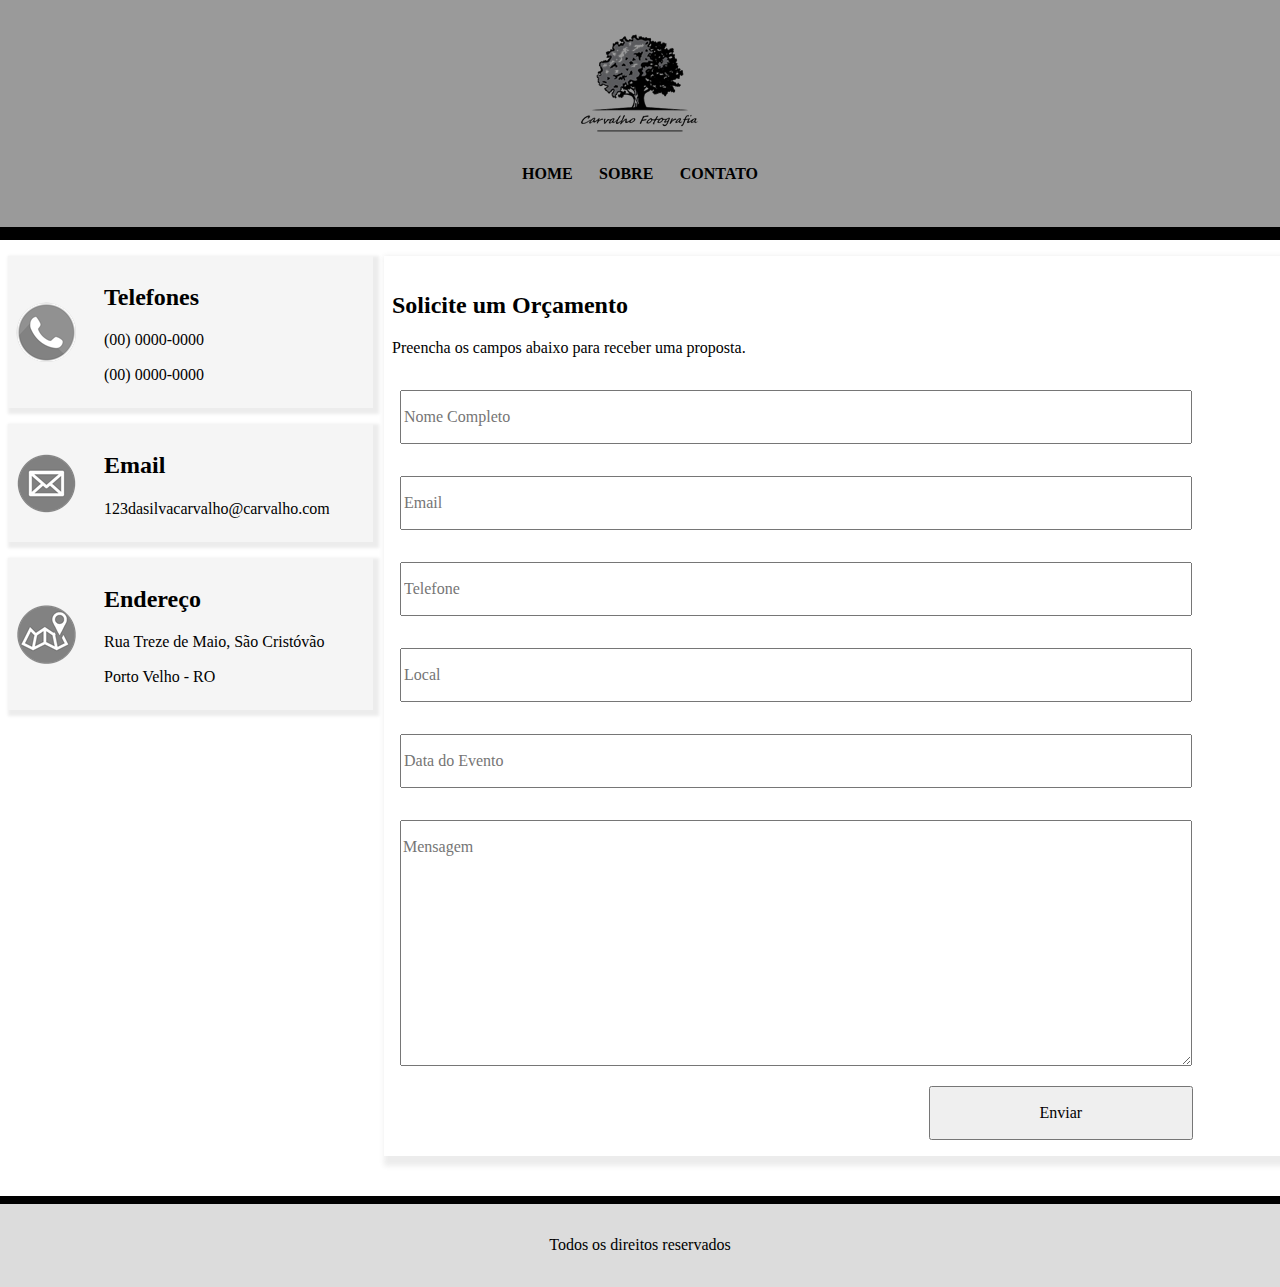
==== contato.html @ c98a352d "First Commit" ====
<!DOCTYPE html>
<html lang="pt-br">
	<head>
		<meta charset="utf-8">
		<meta name="viewport" content="width=device-width, initial-scale=1.0">
		<link rel="stylesheet" type="text/css" href="css/normalize.css">
		<link rel="stylesheet" type="text/css" href="css/style.css">
		<title>Carvalho Fotos</title>
	</head>
	<body>
		<header><!-- inicio cabecalho -->
			<div class="container">
				<div id="logo">
					<img src="img/logo.png">
				</div>
				<nav> <!-- menu superior -->
					<a href="index.html">Home</a>
					<a href="sobre.html">Sobre</a>
					<a href="contato.html">Contato</a>
				</nav> <!-- fim menu superior -->
			</div>
		</header><!-- fim cabecalho -->

		<div id="fundo"></div>

		<section id="contato"><!-- inicio contato -->
			<section id="contatos"> <!--inicio formas de contato-->

				<section class="contact-box" id="whatsapp">
						<h2>Telefones</h2>
						<p>(00) 0000-0000</p>
						<p>(00) 0000-0000</p>
				</section>

				<section class="contact-box" id="email">
					<h2>Email</h2>
					<p>123dasilvacarvalho@carvalho.com</p>
				</section>

				<section class="contact-box" id="mapa">
					<h2>Endereço</h2>
					<p>Rua Treze de Maio, São Cristóvão</p>
					<p>Porto Velho - RO</p>
				</section>

			</section><!--fim formas de contato-->

			<section id="proposta"><!--inicio formulario de proposta-->
				
				<form>
					<h2>Solicite um Orçamento</h2>
					<p>Preencha os campos abaixo para receber uma proposta.</p>
					<input type="text" name="nome" placeholder="Nome Completo">
					<input type="email" name="email" placeholder="Email">
					<input type="text" name="telefone" placeholder="Telefone">
					<input type="text" name="local" placeholder="Local">
					<input type="text" onfocus="(this.type='date')" onblur="(this.type='text')" placeholder="Data do Evento">
					<textarea rows="5" name="mensagem" placeholder="Mensagem"></textarea>
					<input type="submit" name="enviar" value="Enviar">
				</form>
				
			</section><!--fim formulario de proposta-->
		</section><!-- fim contato -->
		
		<footer> <!-- inicio rodape -->
			<div class="container">
				Todos os direitos reservados
			</div>
		</footer><!-- fim conteudos -->
		
	</body>
</html>
---- css/style.css ----
*{
	box-sizing: border-box;
}

html{

}

body{
	margin: 0;
	padding: 0;
	background: #000;
}

.container{
	width: 70%;
	margin: 0 auto;
	display: flex;
	justify-content: center;
	align-items: center;
	flex-wrap: wrap;
}
/*---cabecalho------------------*/
header{
	background: #DCDCDC;
	position: fixed;
	width: 100%;
	padding: 2em;
	opacity: 0.7;
}

#logo{
	display: flex;
	justify-content: center;
	align-items: center;
	font-size: 2em;
	width: 100%;
}

nav{
	text-align: center;
	width: 100%;
	margin-top: 0.7em;
}

nav a{
	display: inline-block;
	text-decoration: none;
	text-transform: uppercase;
	padding: 0.7em;
	margin-top: 0.5em;
	font-weight: 700;
	color: #000;
}

nav a:hover{
	border-bottom: 1px solid;
}

#fundo{
	height: 15em;
}

/*---conteudos-----------------*/

#fotos{
	display: flex;
	flex-wrap: wrap;
	padding: 0 0.25em;
}

.coluna{
	flex: 25%;
	display: flex;
	flex-direction: column;
	max-width: 25%;
	padding: 0 0.25em;
}

.coluna img{
	margin-top: 0.5em;
	width: 100%;
}

.coluna img:last-child{
	flex-grow: 1;
}

/*---rodapé-------------------*/

footer{
	background: #DCDCDC;
	padding: 2em;
	margin-top: 0.5em;
	text-align: center;
}	

/*-------------------Pagina sobre-------------------*/

#sobre{
	line-height: 1.5em;
	font-size: 1.3em;
	text-align: center;
	background: #f1f1f1;
	min-height: 365px;
	padding: 0.5em 0;
}

#sobre h2{
	margin: 0;
}

#sobre a{
	display: inline-block;
	text-decoration: none;
	color: #000;
	font-weight: 700;
	border-top: 1px solid;
	border-bottom: 1px solid;
	padding: 0.3em;
	margin: 0.3em 0 1em 0;
}

#sobre a:hover{
	color: #ddd;
}

/*-------------------Pagina Contato-------------------*/


/*-----------Contatos-----------*/
#contato{
	display: flex;
	flex-wrap: wrap;
	justify-content: center;
	width: 100%;
	background: white;
	padding: 0.5em 0;
	overflow-x: hidden
}

#contatos{
	width: 30%;
}

.contact-box{
	min-height: 5em;
	width: 95%;
	margin: 0.5em 0.5em 1em 0.5em;
	padding: 0.5em 0.5em 0.5em 6em;
  	box-shadow: 3px 3px 3px 3px rgba(68, 68, 68, 0.1);
}

#whatsapp{
	background: #F5F5F5 url(../img/wpp.png) no-repeat left 0.5em center;
}

#email{
	background: #F5F5F5 url(../img/mail.png) no-repeat left 0.5em center;
}

#mapa{
	background: #F5F5F5 url(../img/map.png) no-repeat left 0.5em center;
}

#proposta{
	margin-top: 0.5em;
	width: 70%;
  	box-shadow: 5px 5px 5px 5px  rgba(68, 68, 68, 0.1);
  	margin-bottom: 2em;
}

/*-----------Formulario Orçamento-----------*/

form{
	padding: 1em 0.5em;
}

#proposta input{
	width: 49%;
	line-height: 3em;
	margin: 1em 0;
}

#proposta textarea{
	width: 98%;
	line-height: 3em;
	margin: 1em 0;
}

#proposta input[type="submit"]{
	width: 30%;
	margin:0 61%;
}

/*-----------Responsividade-----------*/

@media (max-width: 800px){
	.coluna{
		flex: 50%;
		max-width: 50%;
	}
}

@media (max-width: 600px){
	.coluna{
		flex: 100%;
		max-width: 100%;
	}
}

@media (max-width: 433px){
	#fundo {
		height: 18em;
	}
}

@media (max-width: 283px){
	#fundo {
		height: 21em;
	}
}

@media only screen and (max-width: 600px){

	#contatos, #proposta{
		width: 100%; 
	}

	#proposta{
		text-align: center;
	}

	#proposta input, #proposta textarea{
		width: 90%;
		line-height: 3em;
		margin: 1em 0.5em;
	}

	#proposta input[type="submit"]{
	width: 30%;
	margin:0 65%;
	}

	.contact-box{
		min-height: 5em;
		width: 95%;
		margin: 1.5em 0.2em 1em 0.3em;
		padding: 0.5em ;
		text-align: center;
}

	#whatsapp{
		background: #F5F5F5;
	}

	#email{
		background: #F5F5F5;
	}

	#mapa{
		background: #F5F5F5;
	}
}

@media only screen and (min-width: 600px) {
 	#contatos, #proposta{
		width: 80%;
	}

	#proposta input, #proposta textarea{
		width: 90%;
		line-height: 3em;
		margin: 1em 0.5em;
	}
}

@media only screen and (min-width: 768px) {
 	#contatos, #proposta{
		width: 60%;
} 

@media only screen and (min-width: 1200px) {
  	#contatos{
		width: 30%;
	}

	#proposta{
		width: 70%
	}
}
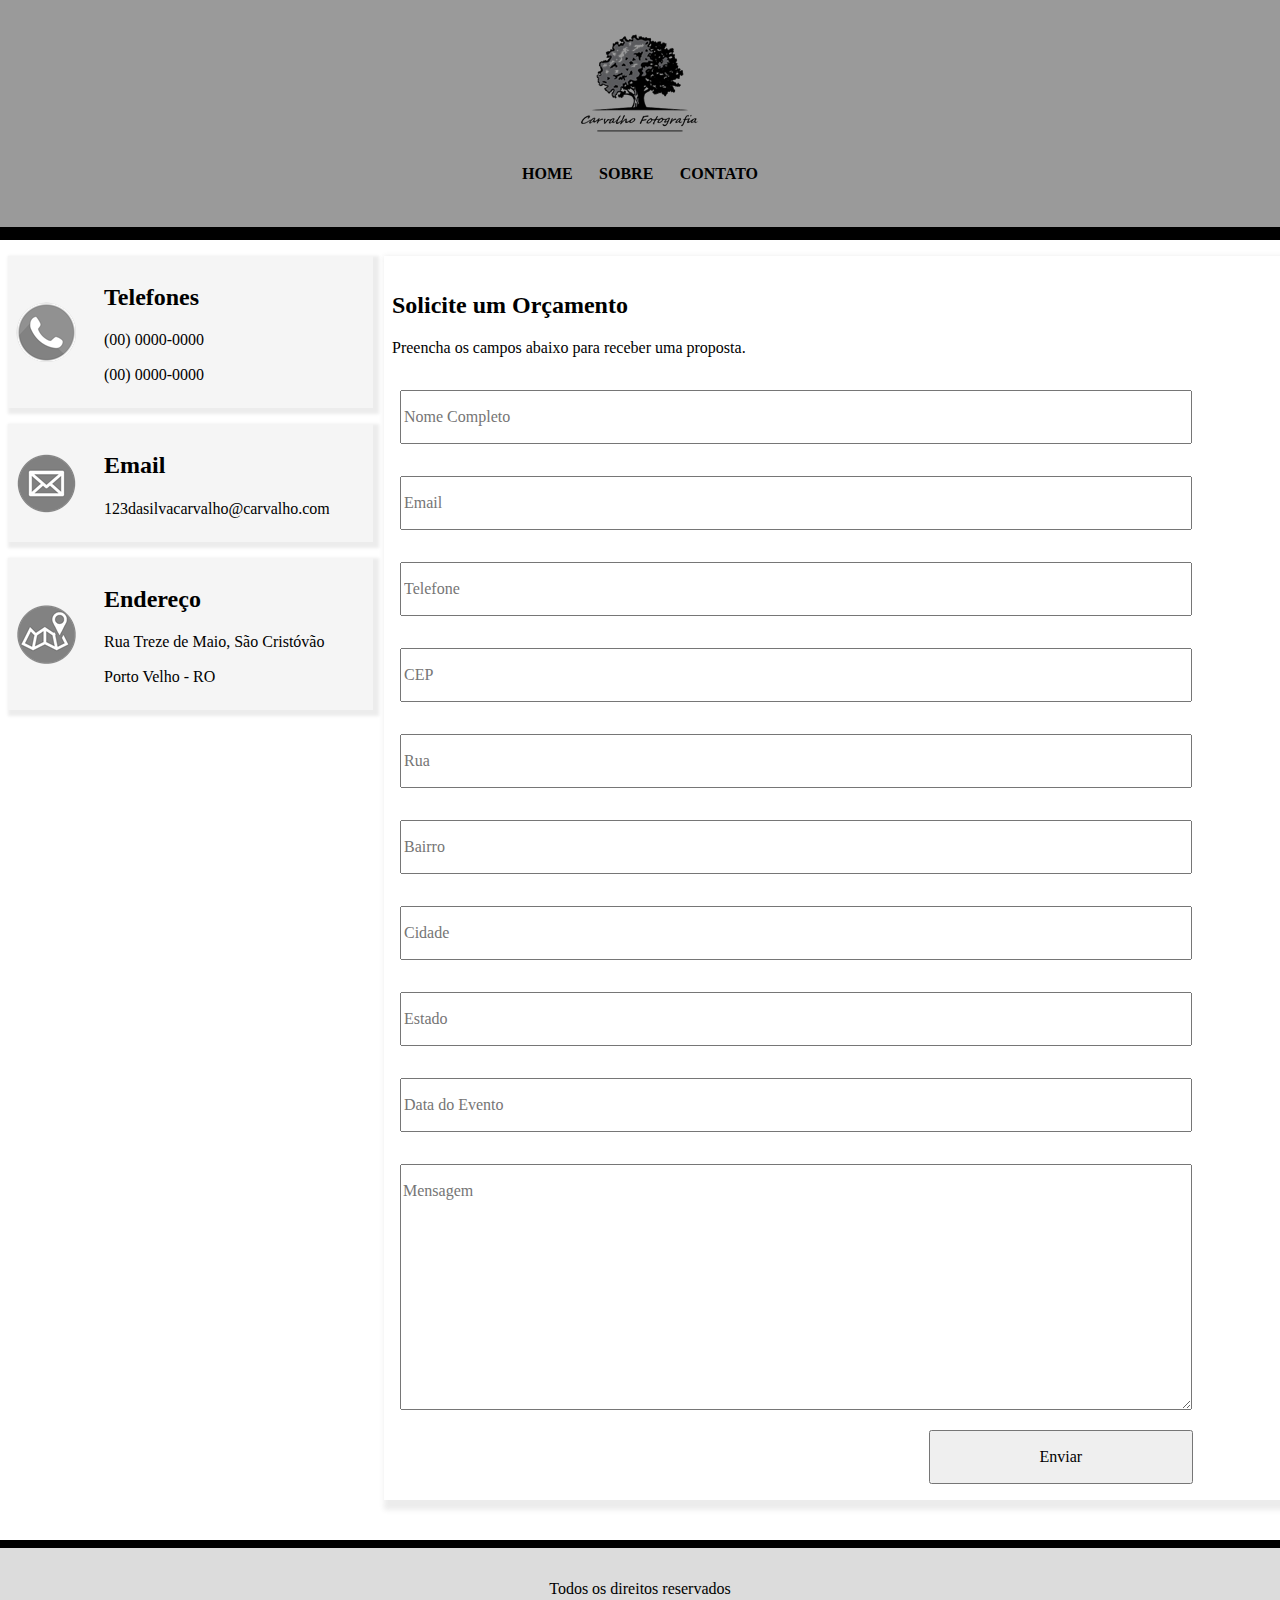
==== commit 68cd7b8d: "validações adicionadas" ====
--- a/contato.html
+++ b/contato.html
@@ -50,13 +50,17 @@
 				<form>
 					<h2>Solicite um Orçamento</h2>
 					<p>Preencha os campos abaixo para receber uma proposta.</p>
-					<input type="text" name="nome" placeholder="Nome Completo">
-					<input type="email" name="email" placeholder="Email">
-					<input type="text" name="telefone" placeholder="Telefone">
-					<input type="text" name="local" placeholder="Local">
-					<input type="text" onfocus="(this.type='date')" onblur="(this.type='text')" placeholder="Data do Evento">
-					<textarea rows="5" name="mensagem" placeholder="Mensagem"></textarea>
-					<input type="submit" name="enviar" value="Enviar">
+					<input type="text" name="Nome" placeholder="Nome Completo" title="Seu Nome Completo">
+					<input type="text" name="Email" placeholder="Email">
+					<input type="text" name="Telefone" placeholder="Telefone">
+					<input type="text" name="Cep" placeholder="CEP" onblur="buscaCep(this.value)">
+					<input type="text" name="Rua" placeholder="Rua">
+					<input type="text" name="Bairro" placeholder="Bairro">
+					<input type="text" name="Cidade" placeholder="Cidade">
+					<input type="text" name="Estado" placeholder="Estado">
+					<input type="text" name="Data" onfocus="(this.type='date')" onblur="(this.type='text')" placeholder="Data do Evento">
+					<textarea rows="5" name="Mensagem" placeholder="Mensagem"></textarea>
+					<input type="submit" name="Enviar" value="Enviar">
 				</form>
 				
 			</section><!--fim formulario de proposta-->
@@ -67,6 +71,6 @@
 				Todos os direitos reservados
 			</div>
 		</footer><!-- fim conteudos -->
-		
+		<script type="text/javascript" src="index.js"></script>
 	</body>
 </html>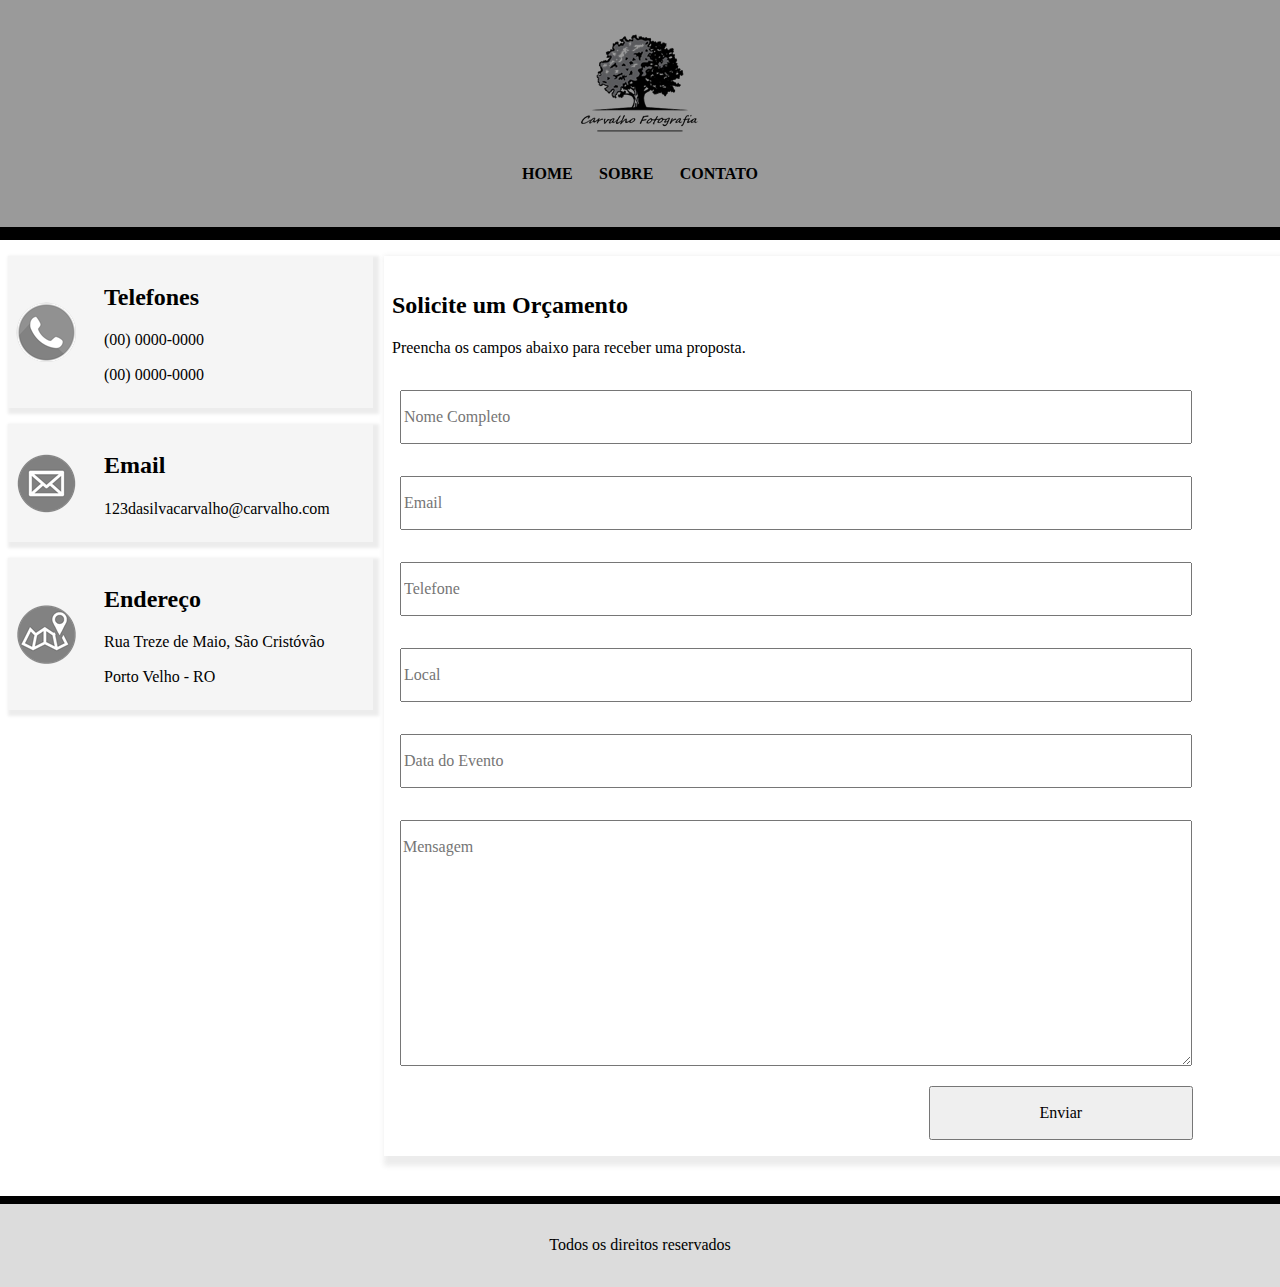
==== commit 544d4f64: "Revert "validações adicionadas"" ====
--- a/contato.html
+++ b/contato.html
@@ -50,17 +50,13 @@
 				<form>
 					<h2>Solicite um Orçamento</h2>
 					<p>Preencha os campos abaixo para receber uma proposta.</p>
-					<input type="text" name="Nome" placeholder="Nome Completo" title="Seu Nome Completo">
-					<input type="text" name="Email" placeholder="Email">
-					<input type="text" name="Telefone" placeholder="Telefone">
-					<input type="text" name="Cep" placeholder="CEP" onblur="buscaCep(this.value)">
-					<input type="text" name="Rua" placeholder="Rua">
-					<input type="text" name="Bairro" placeholder="Bairro">
-					<input type="text" name="Cidade" placeholder="Cidade">
-					<input type="text" name="Estado" placeholder="Estado">
-					<input type="text" name="Data" onfocus="(this.type='date')" onblur="(this.type='text')" placeholder="Data do Evento">
-					<textarea rows="5" name="Mensagem" placeholder="Mensagem"></textarea>
-					<input type="submit" name="Enviar" value="Enviar">
+					<input type="text" name="nome" placeholder="Nome Completo">
+					<input type="email" name="email" placeholder="Email">
+					<input type="text" name="telefone" placeholder="Telefone">
+					<input type="text" name="local" placeholder="Local">
+					<input type="text" onfocus="(this.type='date')" onblur="(this.type='text')" placeholder="Data do Evento">
+					<textarea rows="5" name="mensagem" placeholder="Mensagem"></textarea>
+					<input type="submit" name="enviar" value="Enviar">
 				</form>
 				
 			</section><!--fim formulario de proposta-->
@@ -71,6 +67,6 @@
 				Todos os direitos reservados
 			</div>
 		</footer><!-- fim conteudos -->
-		<script type="text/javascript" src="index.js"></script>
+		
 	</body>
 </html>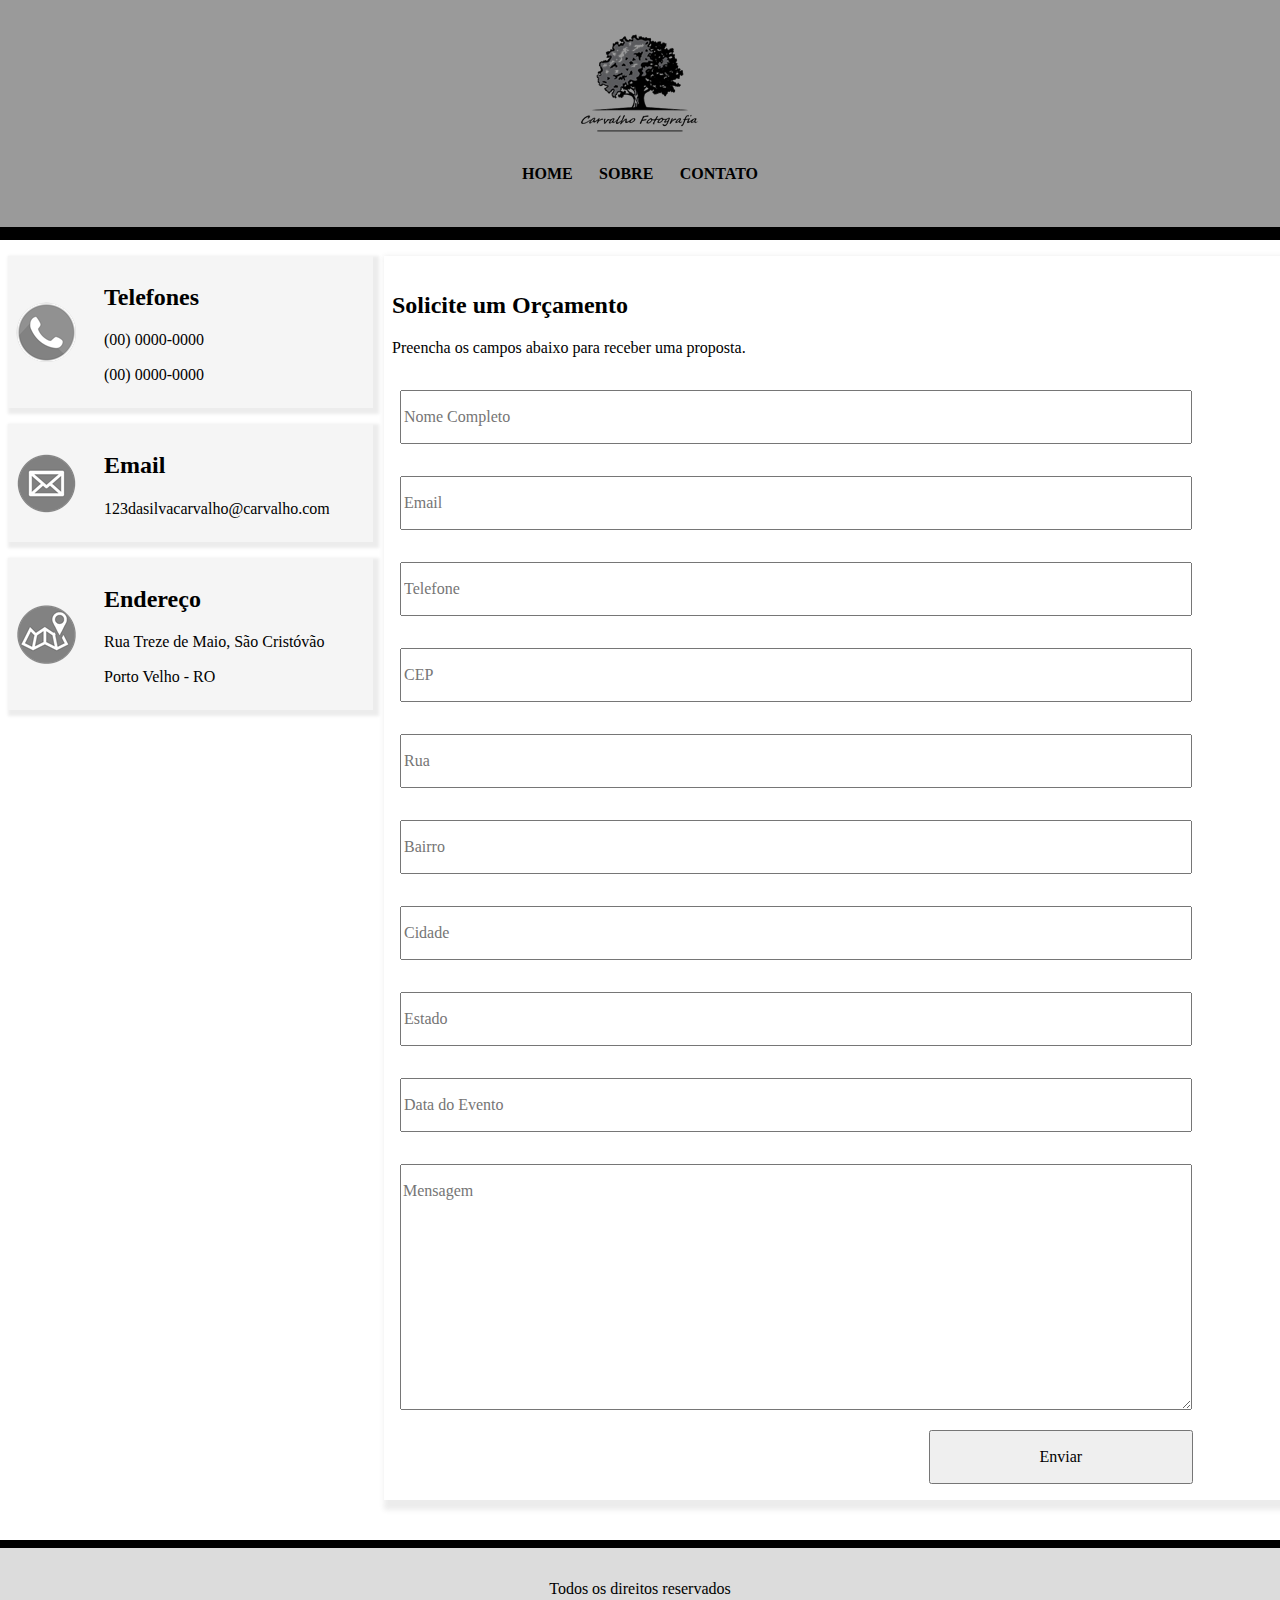
==== commit 0dfe7091: "atualizar index" ====
--- a/contato.html
+++ b/contato.html
@@ -50,13 +50,17 @@
 				<form>
 					<h2>Solicite um Orçamento</h2>
 					<p>Preencha os campos abaixo para receber uma proposta.</p>
-					<input type="text" name="nome" placeholder="Nome Completo">
-					<input type="email" name="email" placeholder="Email">
-					<input type="text" name="telefone" placeholder="Telefone">
-					<input type="text" name="local" placeholder="Local">
-					<input type="text" onfocus="(this.type='date')" onblur="(this.type='text')" placeholder="Data do Evento">
-					<textarea rows="5" name="mensagem" placeholder="Mensagem"></textarea>
-					<input type="submit" name="enviar" value="Enviar">
+					<input type="text" name="Nome" placeholder="Nome Completo" title="Seu Nome Completo">
+					<input type="text" name="Email" placeholder="Email">
+					<input type="text" name="Telefone" placeholder="Telefone">
+					<input type="text" name="Cep" placeholder="CEP" onblur="buscaCep(this.value)">
+					<input type="text" name="Rua" placeholder="Rua">
+					<input type="text" name="Bairro" placeholder="Bairro">
+					<input type="text" name="Cidade" placeholder="Cidade">
+					<input type="text" name="Estado" placeholder="Estado">
+					<input type="text" name="Data" onfocus="(this.type='date')" onblur="(this.type='text')" placeholder="Data do Evento">
+					<textarea rows="5" name="Mensagem" placeholder="Mensagem"></textarea>
+					<input type="submit" name="Enviar" value="Enviar">
 				</form>
 				
 			</section><!--fim formulario de proposta-->
@@ -67,6 +71,6 @@
 				Todos os direitos reservados
 			</div>
 		</footer><!-- fim conteudos -->
-		
+		<script type="text/javascript" src="index.js"></script>
 	</body>
 </html>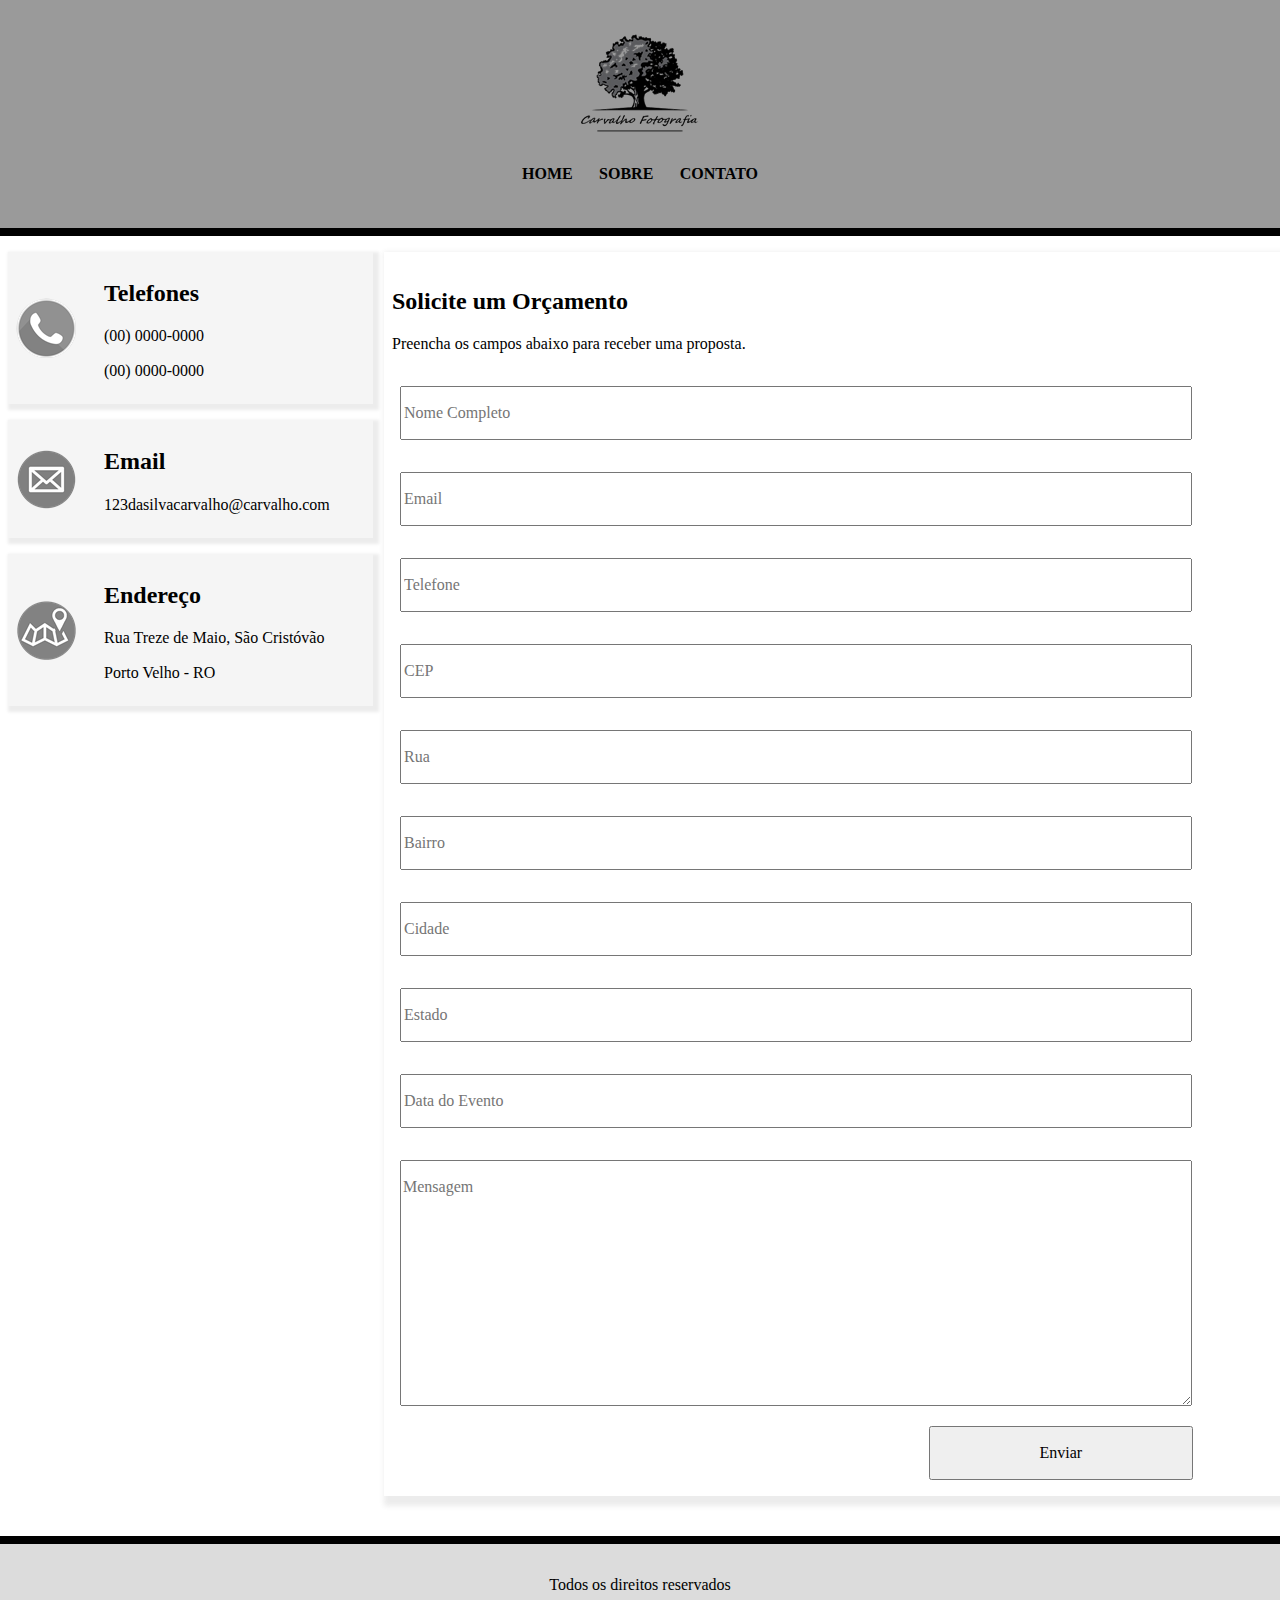
==== commit b2bc297e: "correção do header" ====
--- a/contato.html
+++ b/contato.html
@@ -1,76 +1,86 @@
 <!DOCTYPE html>
 <html lang="pt-br">
-	<head>
-		<meta charset="utf-8">
-		<meta name="viewport" content="width=device-width, initial-scale=1.0">
-		<link rel="stylesheet" type="text/css" href="css/normalize.css">
-		<link rel="stylesheet" type="text/css" href="css/style.css">
-		<title>Carvalho Fotos</title>
-	</head>
-	<body>
-		<header><!-- inicio cabecalho -->
-			<div class="container">
-				<div id="logo">
-					<img src="img/logo.png">
-				</div>
-				<nav> <!-- menu superior -->
-					<a href="index.html">Home</a>
-					<a href="sobre.html">Sobre</a>
-					<a href="contato.html">Contato</a>
-				</nav> <!-- fim menu superior -->
+
+<head>
+	<meta charset="utf-8">
+	<meta name="viewport" content="width=device-width, initial-scale=1.0">
+	<link rel="stylesheet" type="text/css" href="css/normalize.css">
+	<link rel="stylesheet" type="text/css" href="css/style.css">
+	<title>Carvalho Fotos</title>
+</head>
+
+<body>
+	<header>
+		<!-- inicio cabecalho -->
+		<div class="container">
+			<div id="logo">
+				<img src="img/logo.png">
 			</div>
-		</header><!-- fim cabecalho -->
+			<nav>
+				<!-- menu superior -->
+				<a href="index.html">Home</a>
+				<a href="sobre.html">Sobre</a>
+				<a href="contato.html">Contato</a>
+			</nav> <!-- fim menu superior -->
+		</div>
+	</header><!-- fim cabecalho -->
 
-		<div id="fundo"></div>
+	<section id="contato">
+		<!-- inicio contato -->
+		<section id="contatos">
+			<!--inicio formas de contato-->
 
-		<section id="contato"><!-- inicio contato -->
-			<section id="contatos"> <!--inicio formas de contato-->
+			<section class="contact-box" id="whatsapp">
+				<h2>Telefones</h2>
+				<p>(00) 0000-0000</p>
+				<p>(00) 0000-0000</p>
+			</section>
 
-				<section class="contact-box" id="whatsapp">
-						<h2>Telefones</h2>
-						<p>(00) 0000-0000</p>
-						<p>(00) 0000-0000</p>
-				</section>
+			<section class="contact-box" id="email">
+				<h2>Email</h2>
+				<p>123dasilvacarvalho@carvalho.com</p>
+			</section>
 
-				<section class="contact-box" id="email">
-					<h2>Email</h2>
-					<p>123dasilvacarvalho@carvalho.com</p>
-				</section>
+			<section class="contact-box" id="mapa">
+				<h2>Endereço</h2>
+				<p>Rua Treze de Maio, São Cristóvão</p>
+				<p>Porto Velho - RO</p>
+			</section>
 
-				<section class="contact-box" id="mapa">
-					<h2>Endereço</h2>
-					<p>Rua Treze de Maio, São Cristóvão</p>
-					<p>Porto Velho - RO</p>
-				</section>
+		</section>
+		<!--fim formas de contato-->
 
-			</section><!--fim formas de contato-->
+		<section id="proposta">
+			<!--inicio formulario de proposta-->
 
-			<section id="proposta"><!--inicio formulario de proposta-->
-				
-				<form>
-					<h2>Solicite um Orçamento</h2>
-					<p>Preencha os campos abaixo para receber uma proposta.</p>
-					<input type="text" name="Nome" placeholder="Nome Completo" title="Seu Nome Completo">
-					<input type="text" name="Email" placeholder="Email">
-					<input type="text" name="Telefone" placeholder="Telefone">
-					<input type="text" name="Cep" placeholder="CEP" onblur="buscaCep(this.value)">
-					<input type="text" name="Rua" placeholder="Rua">
-					<input type="text" name="Bairro" placeholder="Bairro">
-					<input type="text" name="Cidade" placeholder="Cidade">
-					<input type="text" name="Estado" placeholder="Estado">
-					<input type="text" name="Data" onfocus="(this.type='date')" onblur="(this.type='text')" placeholder="Data do Evento">
-					<textarea rows="5" name="Mensagem" placeholder="Mensagem"></textarea>
-					<input type="submit" name="Enviar" value="Enviar">
-				</form>
-				
-			</section><!--fim formulario de proposta-->
-		</section><!-- fim contato -->
-		
-		<footer> <!-- inicio rodape -->
-			<div class="container">
-				Todos os direitos reservados
-			</div>
-		</footer><!-- fim conteudos -->
-		<script type="text/javascript" src="index.js"></script>
-	</body>
+			<form>
+				<h2>Solicite um Orçamento</h2>
+				<p>Preencha os campos abaixo para receber uma proposta.</p>
+				<input type="text" name="Nome" placeholder="Nome Completo" title="Seu Nome Completo">
+				<input type="text" name="Email" placeholder="Email">
+				<input type="text" name="Telefone" placeholder="Telefone">
+				<input type="text" name="Cep" placeholder="CEP" onblur="buscaCep(this.value)">
+				<input type="text" name="Rua" placeholder="Rua">
+				<input type="text" name="Bairro" placeholder="Bairro">
+				<input type="text" name="Cidade" placeholder="Cidade">
+				<input type="text" name="Estado" placeholder="Estado">
+				<input type="text" name="Data" onfocus="(this.type='date')" onblur="(this.type='text')"
+					placeholder="Data do Evento">
+				<textarea rows="5" name="Mensagem" placeholder="Mensagem"></textarea>
+				<input type="submit" name="Enviar" value="Enviar">
+			</form>
+
+		</section>
+		<!--fim formulario de proposta-->
+	</section><!-- fim contato -->
+
+	<footer>
+		<!-- inicio rodape -->
+		<div class="container">
+			Todos os direitos reservados
+		</div>
+	</footer><!-- fim conteudos -->
+	<script type="text/javascript" src="contato.js"></script>
+</body>
+
 </html>--- a/css/style.css
+++ b/css/style.css
@@ -1,18 +1,14 @@
-*{
+* {
 	box-sizing: border-box;
 }
 
-html{
-
-}
-
-body{
+body {
 	margin: 0;
 	padding: 0;
 	background: #000;
 }
 
-.container{
+.container {
 	width: 70%;
 	margin: 0 auto;
 	display: flex;
@@ -20,16 +16,18 @@
 	align-items: center;
 	flex-wrap: wrap;
 }
+
 /*---cabecalho------------------*/
-header{
+header {
 	background: #DCDCDC;
-	position: fixed;
+	position: sticky;
+	top: -1;
 	width: 100%;
 	padding: 2em;
 	opacity: 0.7;
 }
 
-#logo{
+#logo {
 	display: flex;
 	justify-content: center;
 	align-items: center;
@@ -37,13 +35,13 @@
 	width: 100%;
 }
 
-nav{
+nav {
 	text-align: center;
 	width: 100%;
 	margin-top: 0.7em;
 }
 
-nav a{
+nav a {
 	display: inline-block;
 	text-decoration: none;
 	text-transform: uppercase;
@@ -51,25 +49,26 @@
 	margin-top: 0.5em;
 	font-weight: 700;
 	color: #000;
-}
-
-nav a:hover{
+	border-bottom: 1px solid #DCDCDC;
+}
+
+nav a:hover {
 	border-bottom: 1px solid;
 }
 
-#fundo{
+#fundo {
 	height: 15em;
 }
 
 /*---conteudos-----------------*/
 
-#fotos{
+#fotos {
 	display: flex;
 	flex-wrap: wrap;
 	padding: 0 0.25em;
 }
 
-.coluna{
+.coluna {
 	flex: 25%;
 	display: flex;
 	flex-direction: column;
@@ -77,40 +76,53 @@
 	padding: 0 0.25em;
 }
 
-.coluna img{
-	margin-top: 0.5em;
-	width: 100%;
-}
-
-.coluna img:last-child{
+.coluna img {
+	margin-top: 0.5em;
+	width: 100%;
+}
+
+.coluna img:last-child {
 	flex-grow: 1;
 }
 
+.fotos-expo {
+	opacity: 0.3;
+}
+
+.fotos-expo:hover {
+	opacity: 1;
+	border: 2px solid #000;
+	transform: scale(1.1);
+	transition: border 0s, transform 0.8s, opacity 1s;
+	z-index: 1;
+}
+
 /*---rodapé-------------------*/
 
-footer{
+footer {
 	background: #DCDCDC;
 	padding: 2em;
 	margin-top: 0.5em;
 	text-align: center;
-}	
+}
 
 /*-------------------Pagina sobre-------------------*/
 
-#sobre{
+#sobre {
 	line-height: 1.5em;
 	font-size: 1.3em;
 	text-align: center;
 	background: #f1f1f1;
 	min-height: 365px;
 	padding: 0.5em 0;
-}
-
-#sobre h2{
+	margin-top: 0.5em;
+}
+
+#sobre h2 {
 	margin: 0;
 }
 
-#sobre a{
+#sobre a {
 	display: inline-block;
 	text-decoration: none;
 	color: #000;
@@ -121,7 +133,7 @@
 	margin: 0.3em 0 1em 0;
 }
 
-#sobre a:hover{
+#sobre a:hover {
 	color: #ddd;
 }
 
@@ -129,146 +141,152 @@
 
 
 /*-----------Contatos-----------*/
-#contato{
+#contato {
 	display: flex;
 	flex-wrap: wrap;
 	justify-content: center;
 	width: 100%;
 	background: white;
 	padding: 0.5em 0;
+	margin-top: 0.5em;
 	overflow-x: hidden
 }
 
-#contatos{
+#contatos {
 	width: 30%;
 }
 
-.contact-box{
+.contact-box {
 	min-height: 5em;
 	width: 95%;
 	margin: 0.5em 0.5em 1em 0.5em;
 	padding: 0.5em 0.5em 0.5em 6em;
-  	box-shadow: 3px 3px 3px 3px rgba(68, 68, 68, 0.1);
-}
-
-#whatsapp{
+	box-shadow: 3px 3px 3px 3px rgba(68, 68, 68, 0.1);
+}
+
+#whatsapp {
 	background: #F5F5F5 url(../img/wpp.png) no-repeat left 0.5em center;
 }
 
-#email{
+#email {
 	background: #F5F5F5 url(../img/mail.png) no-repeat left 0.5em center;
 }
 
-#mapa{
+#mapa {
 	background: #F5F5F5 url(../img/map.png) no-repeat left 0.5em center;
 }
 
-#proposta{
+#proposta {
 	margin-top: 0.5em;
 	width: 70%;
-  	box-shadow: 5px 5px 5px 5px  rgba(68, 68, 68, 0.1);
-  	margin-bottom: 2em;
+	box-shadow: 5px 5px 5px 5px rgba(68, 68, 68, 0.1);
+	margin-bottom: 2em;
 }
 
 /*-----------Formulario Orçamento-----------*/
 
-form{
+form {
 	padding: 1em 0.5em;
 }
 
-#proposta input{
+#proposta input {
 	width: 49%;
 	line-height: 3em;
 	margin: 1em 0;
 }
 
-#proposta textarea{
+#proposta textarea {
 	width: 98%;
 	line-height: 3em;
 	margin: 1em 0;
 }
 
-#proposta input[type="submit"]{
+#proposta input[type="submit"] {
 	width: 30%;
-	margin:0 61%;
+	margin: 0 61%;
 }
 
 /*-----------Responsividade-----------*/
 
-@media (max-width: 800px){
-	.coluna{
+@media (max-width: 800px) {
+	.coluna {
 		flex: 50%;
 		max-width: 50%;
 	}
 }
 
-@media (max-width: 600px){
-	.coluna{
+@media (max-width: 600px) {
+	.coluna {
 		flex: 100%;
 		max-width: 100%;
 	}
 }
 
-@media (max-width: 433px){
+@media (max-width: 433px) {
 	#fundo {
 		height: 18em;
 	}
 }
 
-@media (max-width: 283px){
+@media (max-width: 283px) {
 	#fundo {
 		height: 21em;
 	}
 }
 
-@media only screen and (max-width: 600px){
-
-	#contatos, #proposta{
-		width: 100%; 
-	}
-
-	#proposta{
+@media only screen and (max-width: 600px) {
+
+	#contatos,
+	#proposta {
+		width: 100%;
+	}
+
+	#proposta {
 		text-align: center;
 	}
 
-	#proposta input, #proposta textarea{
+	#proposta input,
+	#proposta textarea {
 		width: 90%;
 		line-height: 3em;
 		margin: 1em 0.5em;
 	}
 
-	#proposta input[type="submit"]{
-	width: 30%;
-	margin:0 65%;
-	}
-
-	.contact-box{
+	#proposta input[type="submit"] {
+		width: 30%;
+		margin: 0 65%;
+	}
+
+	.contact-box {
 		min-height: 5em;
 		width: 95%;
 		margin: 1.5em 0.2em 1em 0.3em;
-		padding: 0.5em ;
+		padding: 0.5em;
 		text-align: center;
-}
-
-	#whatsapp{
+	}
+
+	#whatsapp {
 		background: #F5F5F5;
 	}
 
-	#email{
+	#email {
 		background: #F5F5F5;
 	}
 
-	#mapa{
+	#mapa {
 		background: #F5F5F5;
 	}
 }
 
 @media only screen and (min-width: 600px) {
- 	#contatos, #proposta{
+
+	#contatos,
+	#proposta {
 		width: 80%;
 	}
 
-	#proposta input, #proposta textarea{
+	#proposta input,
+	#proposta textarea {
 		width: 90%;
 		line-height: 3em;
 		margin: 1em 0.5em;
@@ -276,16 +294,19 @@
 }
 
 @media only screen and (min-width: 768px) {
- 	#contatos, #proposta{
+
+	#contatos,
+	#proposta {
 		width: 60%;
-} 
+	}
+}
 
 @media only screen and (min-width: 1200px) {
-  	#contatos{
+	#contatos {
 		width: 30%;
 	}
 
-	#proposta{
+	#proposta {
 		width: 70%
 	}
 }